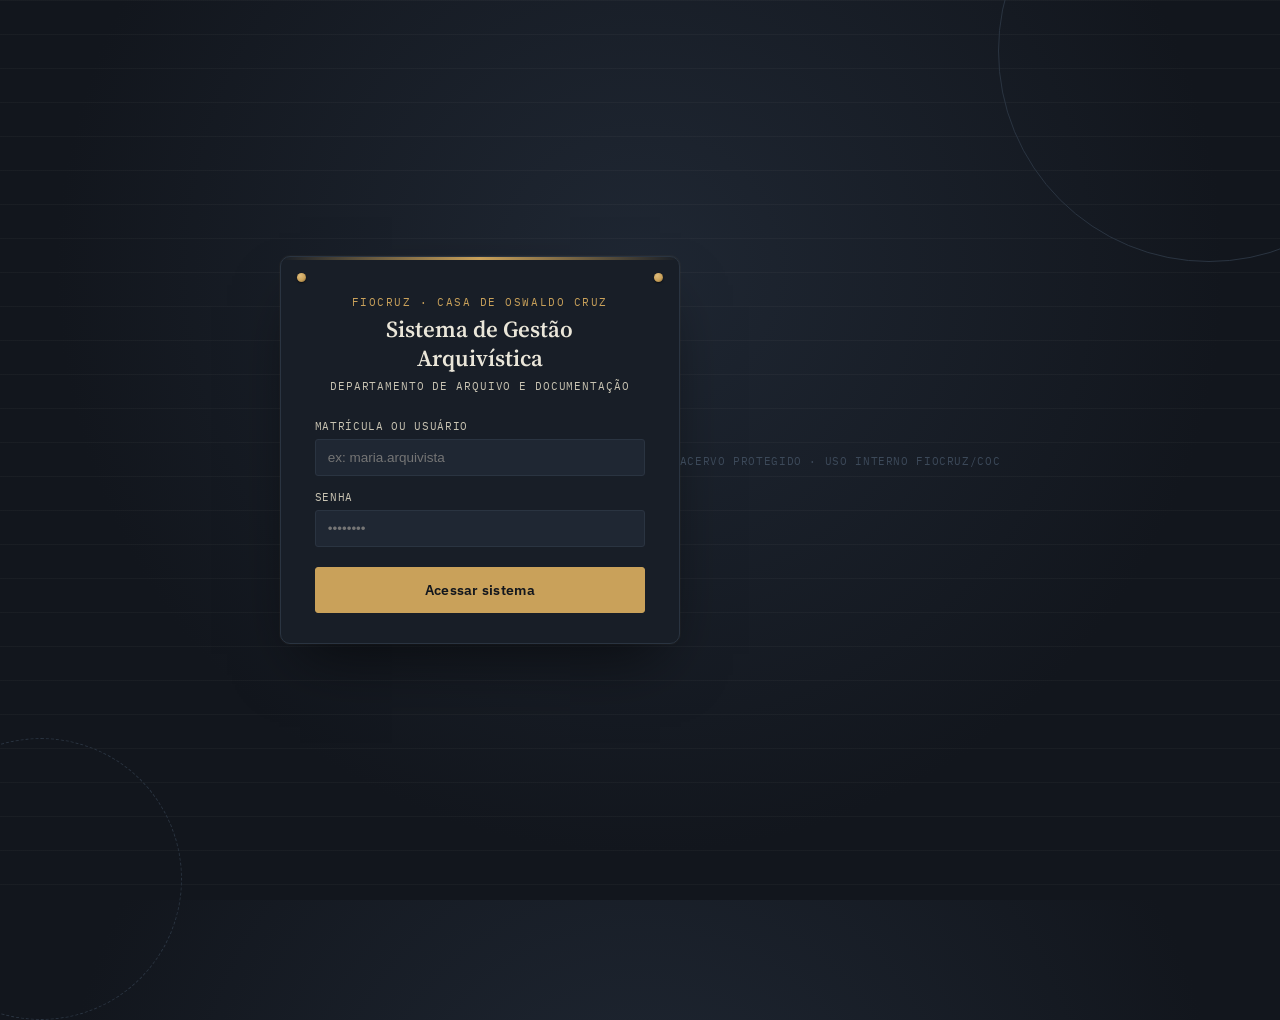
==== login.html @ bd521ef2 "Add files via upload" ====
<!DOCTYPE html>
<html lang="pt-BR">
<head>
    <meta charset="UTF-8">
    <meta name="viewport" content="width=device-width, initial-scale=1.0">
    <title>Login — SGA Fiocruz/COC</title>
    <link rel="preconnect" href="https://fonts.googleapis.com">
    <link href="https://fonts.googleapis.com/css2?family=IBM+Plex+Sans:wght@400;500;600&family=IBM+Plex+Mono:wght@400;500;600&family=Source+Serif+4:wght@600;700&display=swap" rel="stylesheet">
    <link rel="stylesheet" href="style.css">
</head>
<body class="login-page">

  <div class="ledger-bg" aria-hidden="true"></div>

  <div class="login-card">
    <div class="rivet rivet-tl"></div>
    <div class="rivet rivet-tr"></div>

    <p class="eyebrow" style="text-align:center;">Fiocruz · Casa de Oswaldo Cruz</p>
    <h1 class="login-title">Sistema de Gestão<br>Arquivística</h1>
    <p class="login-sub">Departamento de Arquivo e Documentação</p>

    <form id="loginForm">
      <div class="field">
        <label>Matrícula ou usuário</label>
        <input type="text" id="usuario" placeholder="ex: maria.arquivista" required autocomplete="username">
      </div>
      <div class="field">
        <label>Senha</label>
        <input type="password" id="senha" placeholder="••••••••" required autocomplete="current-password">
      </div>

      <button type="submit" class="btn primary login-submit" id="btnEntrar">
        <span>Acessar sistema</span>
      </button>
    </form>

    <div id="errorMsg" class="error-msg"></div>

    <!-- selo que "carimba" a tela ao autenticar com sucesso -->
    <div class="stamp-seal" id="stampSeal" aria-hidden="true">
      <div class="stamp-seal-ring">
        <span>ACESSO</span>
        <span class="stamp-seal-center">✓</span>
        <span>CONCEDIDO</span>
      </div>
    </div>
  </div>

  <p class="login-footnote">Acervo protegido · uso interno Fiocruz/COC</p>

  <script src="config.js"></script>
  <script src="script.js"></script>
</body>
</html>
---- style.css ----
/* ==========================================================================
   STYLE.CSS - ARQUIVÍSTICO COMPLETO COM LOGIN INCLUSO
   ========================================================================== */
:root{
  --ink-950:#12161d;
  --ink-900:#181e27;
  --ink-800:#1f2733;
  --ink-700:#2a3441;
  --ink-600:#3c4959;
  --paper:#eae6d9;
  --paper-dim:#c9c4b3;
  --brass:#c9a15a;
  --brass-bright:#e0bd7c;
  --sage:#7f9d78;
  --amber:#cf9a4c;
  --rust:#b8563f;
  --rust-bright:#d97757;
  font-size:16px;
}
*{box-sizing:border-box; margin:0; padding:0;}
body{
  background:var(--ink-950);
  color:var(--paper);
  font-family:'IBM Plex Sans',sans-serif;
  min-height:100vh;
}
.mono{font-family:'IBM Plex Mono',monospace;}

/* Estilização da Tela de Login */
.login-page {
    display: flex;
    align-items: center;
    justify-content: center;
    background: radial-gradient(circle at center, var(--ink-900) 0%, var(--ink-950) 100%);
}
.login-box {
    background: var(--ink-900);
    border: 1px solid var(--ink-700);
    border-radius: 8px;
    width: 100%;
    max-width: 400px;
    padding: 40px 30px;
    box-shadow: 0 15px 35px rgba(0,0,0,0.5);
    text-align: center;
}
.login-box h1 {
    font-family: 'Source Serif 4', serif;
    font-size: 24px;
    color: var(--paper);
    margin-bottom: 25px;
}

/* Header */
.app-header{
  background:linear-gradient(180deg,var(--ink-900),var(--ink-950));
  border-bottom:1px solid var(--ink-700);
  padding:22px 28px 18px;
  position:relative;
  overflow:hidden;
}
.eyebrow{
  font-family:'IBM Plex Mono',monospace;
  font-size:11px;
  letter-spacing:.14em;
  text-transform:uppercase;
  color:var(--brass);
  margin:0 0 6px;
}
.app-title{
  font-family:'Source Serif 4',serif;
  font-size:26px;
  font-weight:600;
  color:var(--paper);
}
.app-sub{
  margin:4px 0 0;
  font-size:13px;
  color:var(--paper-dim);
  max-width:640px;
  line-height:1.5;
}
.header-actions{
  display:flex; gap:10px; margin-top:16px; flex-wrap:wrap;
}
.user-session {
    display: flex;
    align-items: center;
    gap: 15px;
}

/* Componentes de Botão */
.btn{
  font-family:'IBM Plex Sans',sans-serif;
  font-size:13px;
  font-weight:500;
  padding:9px 16px;
  border-radius:3px;
  border:1px solid var(--ink-600);
  background:var(--ink-800);
  color:var(--paper);
  cursor:pointer;
  transition:all .15s ease;
  display:inline-flex; align-items:center; gap:7px;
}
.btn:hover{border-color:var(--brass); color:var(--brass-bright);}
.btn.primary{
  background:var(--brass); border-color:var(--brass); color:var(--ink-950); font-weight:600;
}
.btn.primary:hover{background:var(--brass-bright); border-color:var(--brass-bright); color:var(--ink-950);}
.btn.ghost{background:transparent;}
input[type=file]{display:none;}

/* Abas */
.tabs{
  display:flex; gap:2px; padding:0 28px; background:var(--ink-900);
  border-bottom:1px solid var(--ink-700); overflow-x:auto;
}
.tab{
  padding:13px 18px; font-size:13px; font-weight:500; color:var(--paper-dim);
  cursor:pointer; border-bottom:2px solid transparent; white-space:nowrap;
  font-family:'IBM Plex Mono',monospace; letter-spacing:.02em;
}
.tab.active{color:var(--brass-bright); border-bottom-color:var(--brass);}
.tab:hover:not(.active){color:var(--paper);}

.content{padding:24px 28px 60px; max-width:1280px; margin:0 auto;}
.view{display:none;}
.view.active{display:block;}

/* Toolbar de Filtros */
.toolbar{display:flex; gap:10px; margin-bottom:18px; flex-wrap:wrap; align-items:center;}
.search-box{ flex:1; min-width:220px; position:relative; }
.search-box input{
  width:100%; padding:10px 14px 10px 36px; background:var(--ink-800); border:1px solid var(--ink-700);
  border-radius:3px; color:var(--paper); font-size:13px;
}
.search-box input:focus{outline:none; border-color:var(--brass);}
.search-box .icon{position:absolute; left:12px; top:50%; transform:translateY(-50%); color:var(--paper-dim); font-size:14px;}
select.filter{
  padding:10px 12px; background:var(--ink-800); border:1px solid var(--ink-700); border-radius:3px;
  color:var(--paper); font-size:13px;
}

/* Cards e Tabelas */
.card{ background:var(--ink-900); border:1px solid var(--ink-700); border-radius:6px; overflow:hidden; }
.table-card { overflow-x: auto; }
table{width:100%; border-collapse:collapse; font-size:13px;}
thead th{
  text-align:left; padding:10px 14px; font-family:'IBM Plex Mono',monospace; font-size:10.5px;
  letter-spacing:.08em; text-transform:uppercase; color:var(--paper-dim); border-bottom:1px solid var(--ink-700);
  background:var(--ink-800); position:sticky; top:0;
}
tbody tr{border-bottom:1px solid var(--ink-800); cursor:pointer; transition:background .1s;}
tbody tr:hover{background:var(--ink-800);}
tbody td{padding:11px 14px; vertical-align:top;}

.codigo-chip{
  font-family:'IBM Plex Mono',monospace; font-size:12px; background:var(--ink-700); color:var(--brass-bright);
  padding:3px 8px; border-radius:3px; display:inline-block;
}
.empty-state{padding:60px 20px; text-align:center; color:var(--paper-dim);}
.empty-state .big{font-size:15px; color:var(--paper); margin-bottom:6px; font-family:'Source Serif 4',serif;}

/* Carimbos e Badges de Status */
.stamp{
  display:inline-flex; align-items:center; gap:6px;
  font-family:'IBM Plex Mono',monospace; font-size:10.5px; letter-spacing:.05em; text-transform:uppercase;
  padding:4px 9px; border-radius:2px; border:1.5px solid; font-weight:600;
}
.stamp.permanente{color:var(--sage); border-color:var(--sage); background:rgba(127,157,120,.08);}
.stamp.eliminacao{color:var(--rust-bright); border-color:var(--rust-bright); background:rgba(217,119,87,.08);}
.stamp.vencido{color:var(--rust-bright); border-color:var(--rust-bright); background:rgba(217,119,87,.15);}
.stamp.avencer{color:var(--amber); border-color:var(--amber); background:rgba(207,154,76,.1);}
.stamp.ok{color:var(--paper-dim); border-color:var(--ink-600); background:transparent;}

/* Modais e Formulários */
.overlay{
  position:fixed; inset:0; background:rgba(10,12,16,.7); display:none; align-items:flex-start;
  justify-content:center; z-index:50; padding:40px 20px; overflow-y:auto;
}
.overlay.active{display:flex;}
.modal{ background:var(--ink-900); border:1px solid var(--ink-700); border-radius:8px; width:100%; max-width:640px; padding:26px 28px 28px; }
.modal h2{font-family:'Source Serif 4',serif; margin:0 0 4px; font-size:19px;}
.modal .modal-sub{color:var(--paper-dim); font-size:12.5px; margin:0 0 20px;}
.field{margin-bottom:14px; position:relative;}
.field label{ display:block; font-size:11px; font-family:'IBM Plex Mono',monospace; letter-spacing:.06em; text-transform:uppercase; color:var(--paper-dim); margin-bottom:6px; }
.field input, .field select, .field textarea{ width:100%; padding:10px 12px; background:var(--ink-800); border:1px solid var(--ink-700); border-radius:3px; color:var(--paper); font-size:13.5px; }
.field input:focus, .field select:focus, .field textarea:focus{outline:none; border-color:var(--brass);}
.field-row{display:grid; grid-template-columns:1fr 1fr; gap:12px;}

.autocomplete-list{
  position:absolute; top:100%; left:0; right:0; background:var(--ink-800); border:1px solid var(--brass);
  border-top:none; max-height:220px; overflow-y:auto; z-index:10; border-radius:0 0 3px 3px;
}
.autocomplete-list div{padding:9px 12px; font-size:12.5px; cursor:pointer; border-bottom:1px solid var(--ink-700);}
.autocomplete-list div:hover{background:var(--ink-700);}
.autocomplete-list .ac-code{color:var(--brass-bright); font-family:'IBM Plex Mono',monospace; margin-right:8px;}

.ttd-preview{ background:var(--ink-800); border:1px solid var(--ink-700); border-left:3px solid var(--brass); border-radius:3px; padding:14px 16px; margin:6px 0 18px; font-size:12.5px; line-height:1.7; }
.ttd-preview .row{display:flex; justify-content:space-between; gap:12px;}
.ttd-preview .lbl{color:var(--paper-dim);}
.ttd-preview .val{text-align:right; font-weight:500;}
.modal-actions{display:flex; justify-content:space-between; gap:10px; margin-top:22px;}

/* Painel Dashboard */
.stat-grid{display:grid; grid-template-columns:repeat(auto-fit,minmax(180px,1fr)); gap:14px; margin-bottom:26px;}
.stat-card{ background:var(--ink-900); border:1px solid var(--ink-700); border-radius:6px; padding:18px 18px 16px; }
.stat-card .num{font-family:'Source Serif 4',serif; font-size:32px; font-weight:600; margin:0 0 2px;}
.stat-card .lbl{font-size:11.5px; color:var(--paper-dim); font-family:'IBM Plex Mono',monospace; letter-spacing:.04em;}
.stat-card.sage .num{color:var(--sage);}
.stat-card.amber .num{color:var(--amber);}
.stat-card.rust .num{color:var(--rust-bright);}

.section-title{font-family:'Source Serif 4',serif; font-size:16px; margin:0 0 12px; color:var(--paper);}

/* Árvore TTD */
.ttd-group{margin-bottom:2px;}
.ttd-head{ padding:9px 14px; cursor:pointer; background:var(--ink-800); border-bottom:1px solid var(--ink-700); display:flex; gap:10px; align-items:baseline; }
.ttd-head:hover{background:var(--ink-700);}
.ttd-head .code{font-family:'IBM Plex Mono',monospace; color:var(--brass-bright); font-size:12px; min-width:70px;}
.ttd-children{display:none;}
.ttd-children.open{display:block;}
.ttd-item{ padding:10px 14px 10px 30px; border-bottom:1px solid var(--ink-800); display:grid; grid-template-columns:90px 1fr auto; gap:12px; align-items:start; cursor:pointer; }
.ttd-item:hover{background:var(--ink-800);}
.ttd-item .code{font-family:'IBM Plex Mono',monospace; color:var(--brass-bright); font-size:12px;}
.ttd-item .desc{font-size:12.5px;}
.ttd-item .dest{font-size:11px; white-space:nowrap;}

.toast{ position:fixed; bottom:24px; left:50%; transform:translateX(-50%) translateY(20px); opacity:0; background:var(--ink-800); border:1px solid var(--brass); color:var(--paper); padding:12px 20px; border-radius:4px; font-size:13px; transition:all .25s ease; z-index:100; pointer-events:none; }
.toast.show{opacity:1; transform:translateX(-50%) translateY(0);}
.hint{font-size:11.5px; color:var(--paper-dim); margin-top:4px;}

::-webkit-scrollbar{width:9px; height:9px;}
::-webkit-scrollbar-track{background:var(--ink-900);}
::-webkit-scrollbar-thumb{background:var(--ink-600); border-radius:4px;}

@media(max-width:640px){
  .field-row{grid-template-columns:1fr;}
  .app-header,.content{padding-left:16px; padding-right:16px;}
  .ttd-item{grid-template-columns:1fr;}
}
/* ==========================================================================
   LOGIN — redesenho (selo de arquivo + papel pautado)
   ========================================================================== */
.login-page{
  display:flex; align-items:center; justify-content:center;
  min-height:100vh; position:relative; overflow:hidden;
  background:radial-gradient(circle at 50% 30%, var(--ink-800) 0%, var(--ink-950) 65%);
  padding:24px;
}
.ledger-bg{
  position:absolute; inset:0; pointer-events:none;
  background-image:
    repeating-linear-gradient(to bottom, rgba(234,230,217,0.035) 0, rgba(234,230,217,0.035) 1px, transparent 1px, transparent 34px);
}
.ledger-bg::before, .ledger-bg::after{
  content:""; position:absolute; border-radius:50%;
}
.ledger-bg::before{
  width:420px; height:420px; top:-160px; right:-140px;
  border:1px solid var(--ink-700);
}
.ledger-bg::after{
  width:280px; height:280px; bottom:-120px; left:-100px;
  border:1px dashed var(--ink-700);
}

.login-card{
  position:relative; z-index:2;
  background:var(--ink-900);
  border:1px solid var(--ink-700);
  border-radius:10px;
  width:100%; max-width:400px;
  padding:38px 34px 30px;
  box-shadow:0 30px 60px -20px rgba(0,0,0,.6), 0 0 0 1px rgba(201,161,90,0.04);
  text-align:center;
  overflow:hidden;
}
.login-card::before{
  content:"";
  position:absolute; top:0; left:0; right:0; height:3px;
  background:linear-gradient(90deg, transparent, var(--brass), transparent);
}
.rivet{
  position:absolute; width:9px; height:9px; border-radius:50%;
  background:radial-gradient(circle at 35% 30%, var(--brass-bright), var(--brass) 55%, #7a5c2c 100%);
  box-shadow:0 1px 2px rgba(0,0,0,.5);
}
.rivet-tl{ top:16px; left:16px; }
.rivet-tr{ top:16px; right:16px; }

.login-title{
  font-family:'Source Serif 4',serif;
  font-size:23px; font-weight:600; line-height:1.25;
  color:var(--paper); margin:2px 0 6px;
}
.login-sub{
  font-family:'IBM Plex Mono',monospace; font-size:11px; letter-spacing:.08em;
  text-transform:uppercase; color:var(--paper-dim); margin-bottom:26px;
}
.login-page .field{ text-align:left; }
.login-submit{
  width:100%; justify-content:center; padding:13px; margin-top:6px;
  font-size:13.5px; letter-spacing:.02em;
}
.login-submit:disabled{ opacity:.6; cursor:wait; }
.login-footnote{
  position:relative; z-index:2; margin-top:22px;
  font-family:'IBM Plex Mono',monospace; font-size:10.5px; letter-spacing:.06em;
  color:var(--ink-600); text-transform:uppercase;
}

/* selo / carimbo de acesso concedido */
.stamp-seal{
  position:absolute; top:50%; left:50%; z-index:10;
  width:168px; height:168px; margin:-84px 0 0 -84px;
  display:flex; align-items:center; justify-content:center;
  pointer-events:none; opacity:0;
  transform:rotate(-22deg) scale(.35);
}
.stamp-seal.stamped{
  animation:stampSlam .6s cubic-bezier(.2,1.4,.4,1) forwards;
}
.stamp-seal-ring{
  width:100%; height:100%; border-radius:50%;
  border:3px solid var(--rust-bright);
  display:flex; flex-direction:column; align-items:center; justify-content:center;
  gap:2px;
  color:var(--rust-bright);
  font-family:'IBM Plex Mono',monospace; font-size:11px; font-weight:700;
  letter-spacing:.14em;
  background:rgba(216,119,87,0.08);
}
.stamp-seal-center{ font-size:26px; line-height:1; margin:2px 0; }
@keyframes stampSlam{
  0%{ opacity:0; transform:rotate(-22deg) scale(.3); }
  55%{ opacity:1; transform:rotate(-12deg) scale(1.08); }
  75%{ transform:rotate(-14deg) scale(.96); }
  100%{ opacity:1; transform:rotate(-13deg) scale(1); }
}

@media(max-width:480px){
  .login-card{ padding:30px 22px 26px; }
}
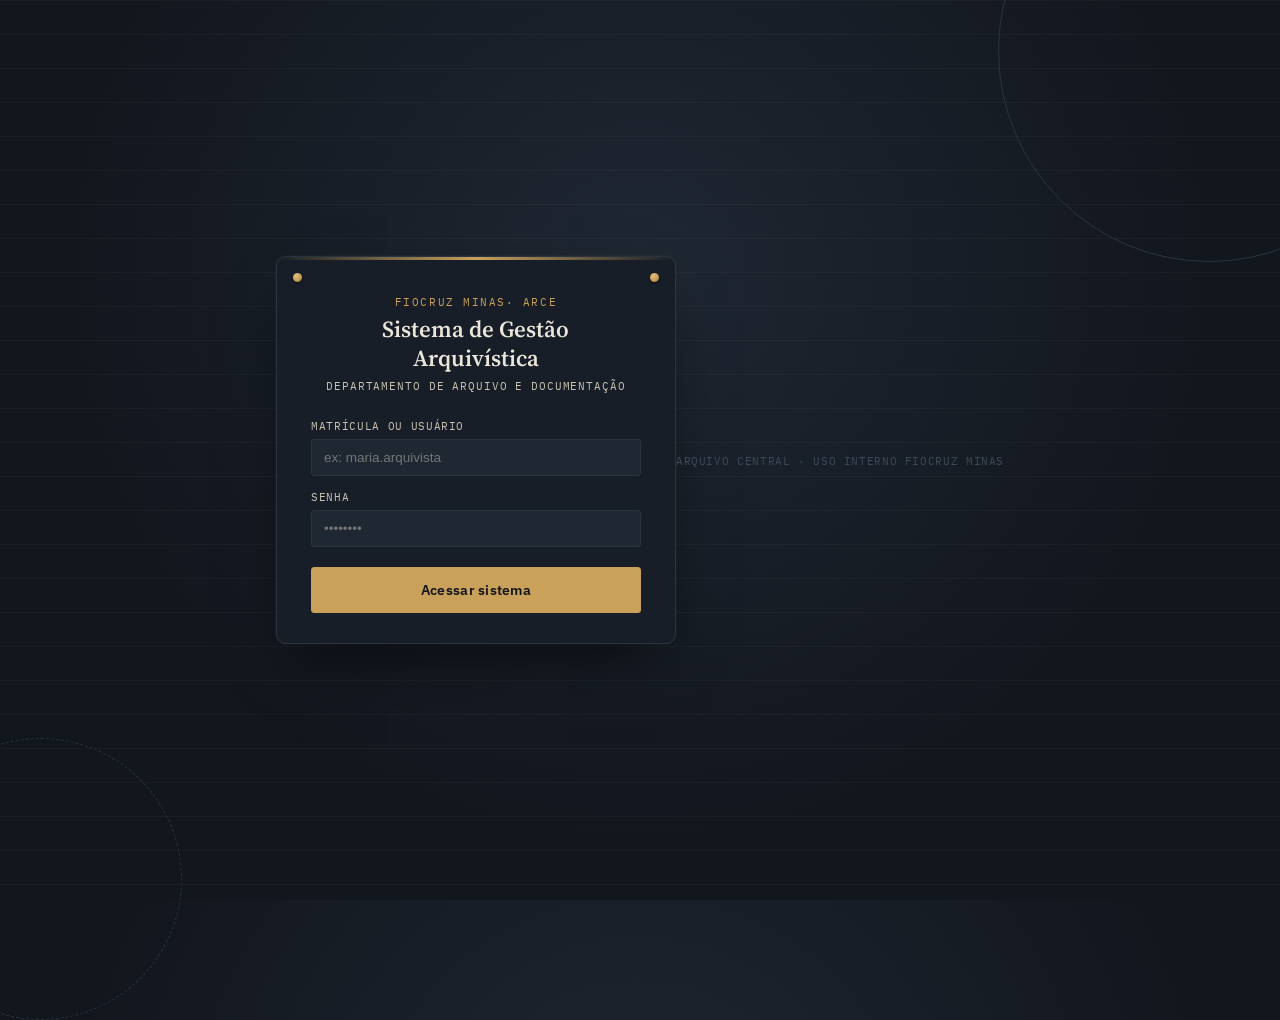
==== commit 3f90b25d: "Update login.html" ====
--- a/login.html
+++ b/login.html
@@ -3,7 +3,7 @@
 <head>
     <meta charset="UTF-8">
     <meta name="viewport" content="width=device-width, initial-scale=1.0">
-    <title>Login — SGA Fiocruz/COC</title>
+    <title>Login — SGA Fiocruz/MG</title>
     <link rel="preconnect" href="https://fonts.googleapis.com">
     <link href="https://fonts.googleapis.com/css2?family=IBM+Plex+Sans:wght@400;500;600&family=IBM+Plex+Mono:wght@400;500;600&family=Source+Serif+4:wght@600;700&display=swap" rel="stylesheet">
     <link rel="stylesheet" href="style.css">
@@ -16,7 +16,7 @@
     <div class="rivet rivet-tl"></div>
     <div class="rivet rivet-tr"></div>
 
-    <p class="eyebrow" style="text-align:center;">Fiocruz · Casa de Oswaldo Cruz</p>
+    <p class="eyebrow" style="text-align:center;">Fiocruz Minas· ARCE</p>
     <h1 class="login-title">Sistema de Gestão<br>Arquivística</h1>
     <p class="login-sub">Departamento de Arquivo e Documentação</p>
 
@@ -47,7 +47,7 @@
     </div>
   </div>
 
-  <p class="login-footnote">Acervo protegido · uso interno Fiocruz/COC</p>
+  <p class="login-footnote">Arquivo Central · uso interno Fiocruz Minas</p>
 
   <script src="config.js"></script>
   <script src="script.js"></script>
--- a/style.css
+++ b/style.css
@@ -123,7 +123,7 @@
 .tab.active{color:var(--brass-bright); border-bottom-color:var(--brass);}
 .tab:hover:not(.active){color:var(--paper);}
 
-.content{padding:24px 28px 60px; max-width:1280px; margin:0 auto;}
+.content{padding:24px 28px 60px; max-width:1680px; margin:0 auto;}
 .view{display:none;}
 .view.active{display:block;}
 
@@ -153,6 +153,8 @@
 tbody tr{border-bottom:1px solid var(--ink-800); cursor:pointer; transition:background .1s;}
 tbody tr:hover{background:var(--ink-800);}
 tbody td{padding:11px 14px; vertical-align:top;}
+.table-card thead th{padding:9px 11px; font-size:10px;}
+.table-card tbody td{padding:9px 11px; font-size:12.5px;}
 
 .codigo-chip{
   font-family:'IBM Plex Mono',monospace; font-size:12px; background:var(--ink-700); color:var(--brass-bright);
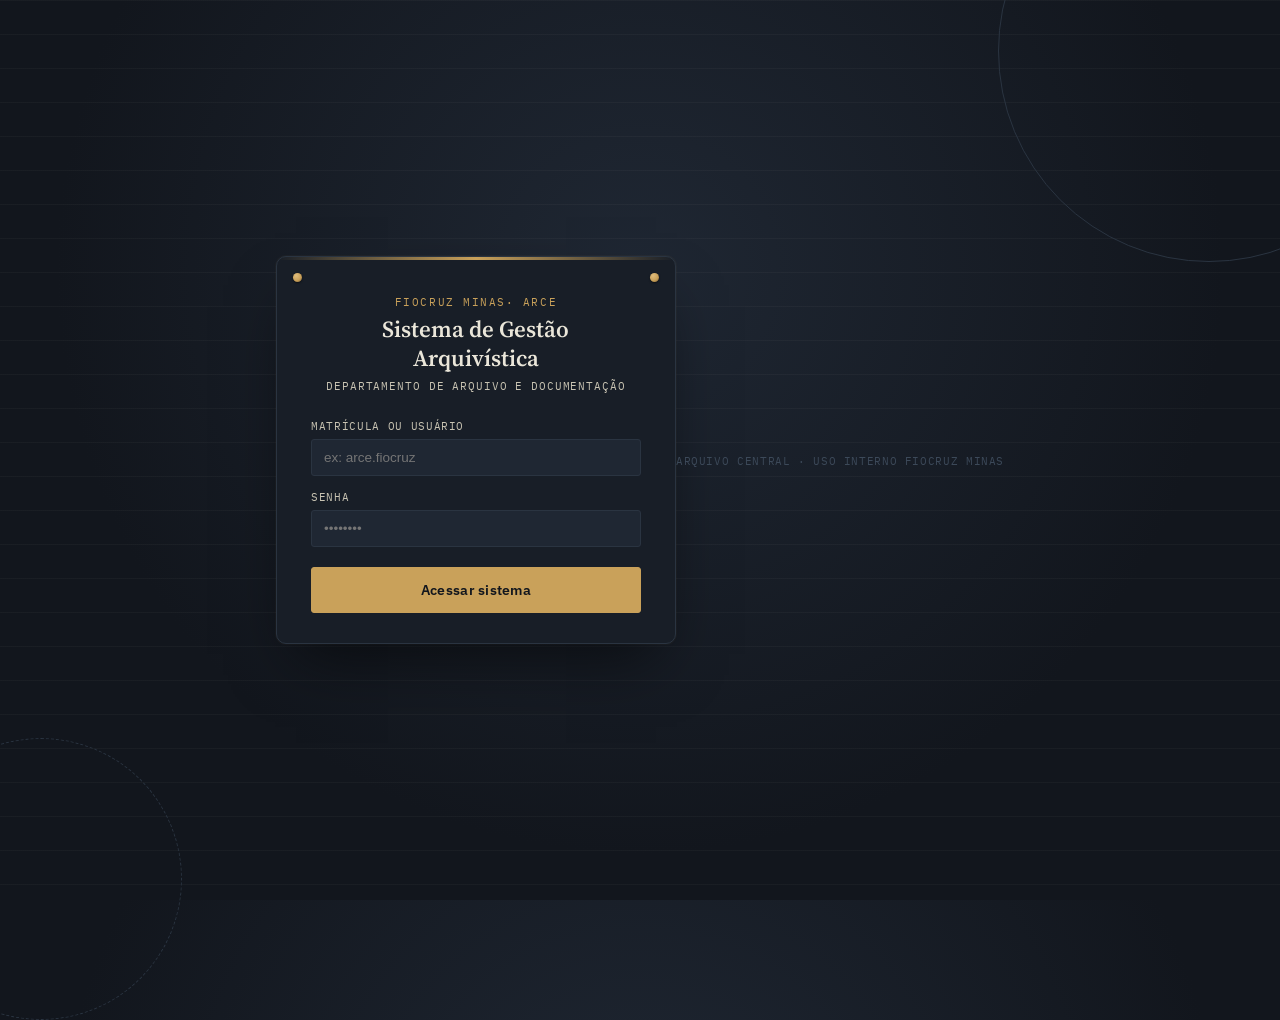
==== commit ccdc487b: "Update login.html" ====
--- a/login.html
+++ b/login.html
@@ -23,7 +23,7 @@
     <form id="loginForm">
       <div class="field">
         <label>Matrícula ou usuário</label>
-        <input type="text" id="usuario" placeholder="ex: maria.arquivista" required autocomplete="username">
+        <input type="text" id="usuario" placeholder="ex: arce.fiocruz" required autocomplete="username">
       </div>
       <div class="field">
         <label>Senha</label>
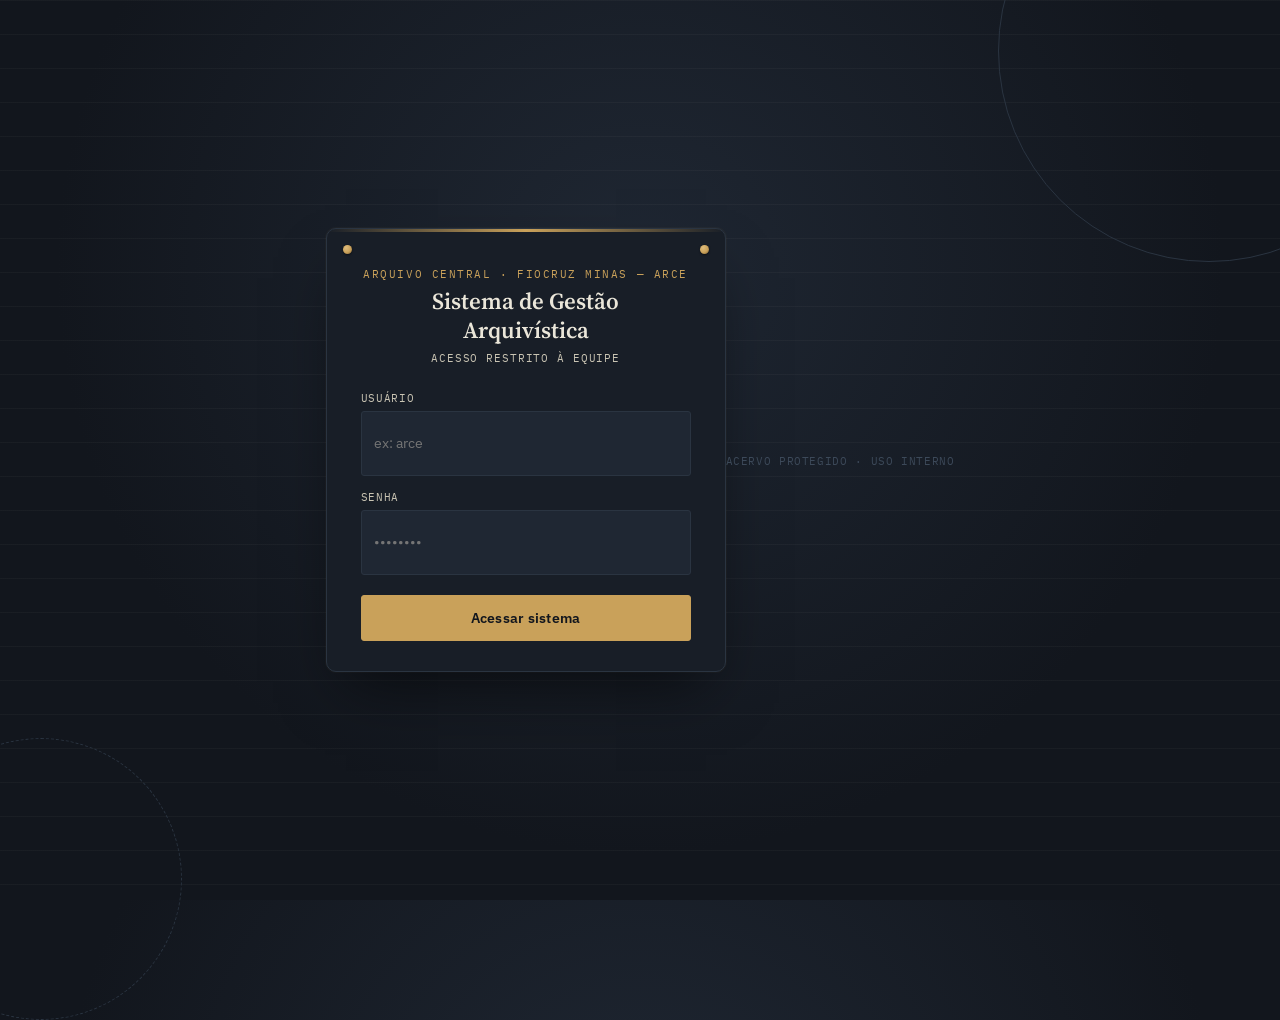
==== commit b7465b05: "Update login.html" ====
--- a/login.html
+++ b/login.html
@@ -3,7 +3,7 @@
 <head>
     <meta charset="UTF-8">
     <meta name="viewport" content="width=device-width, initial-scale=1.0">
-    <title>Login — SGA Fiocruz/MG</title>
+    <title>Login — SGA</title>
     <link rel="preconnect" href="https://fonts.googleapis.com">
     <link href="https://fonts.googleapis.com/css2?family=IBM+Plex+Sans:wght@400;500;600&family=IBM+Plex+Mono:wght@400;500;600&family=Source+Serif+4:wght@600;700&display=swap" rel="stylesheet">
     <link rel="stylesheet" href="style.css">
@@ -16,22 +16,44 @@
     <div class="rivet rivet-tl"></div>
     <div class="rivet rivet-tr"></div>
 
-    <p class="eyebrow" style="text-align:center;">Fiocruz Minas· ARCE</p>
+    <p class="eyebrow" style="text-align:center;">Arquivo Central · Fiocruz Minas — ARCE</p>
     <h1 class="login-title">Sistema de Gestão<br>Arquivística</h1>
-    <p class="login-sub">Departamento de Arquivo e Documentação</p>
+    <p class="login-sub">Acesso restrito à equipe</p>
 
+    <!-- LOGIN NORMAL -->
     <form id="loginForm">
       <div class="field">
-        <label>Matrícula ou usuário</label>
-        <input type="text" id="usuario" placeholder="ex: arce.fiocruz" required autocomplete="username">
+        <label>Usuário</label>
+        <input type="text" id="usuario" placeholder="ex: arce" required autocomplete="username">
       </div>
       <div class="field">
         <label>Senha</label>
         <input type="password" id="senha" placeholder="••••••••" required autocomplete="current-password">
       </div>
-
       <button type="submit" class="btn primary login-submit" id="btnEntrar">
         <span>Acessar sistema</span>
+      </button>
+    </form>
+
+    <!-- PRIMEIRO ACESSO: CRIAR SENHA -->
+    <form id="primeiroAcessoForm" style="display:none;">
+      <p class="login-sub" style="margin-bottom:14px; text-align:left;">
+        Olá, <strong id="paUsuarioLabel" style="color:var(--brass-bright);"></strong> — este é seu primeiro acesso.
+        Crie uma senha para continuar.
+      </p>
+      <div class="field">
+        <label>Nova senha (mín. 6 caracteres)</label>
+        <input type="password" id="paNovaSenha" placeholder="••••••••" required autocomplete="new-password" minlength="6">
+      </div>
+      <div class="field">
+        <label>Confirmar senha</label>
+        <input type="password" id="paConfirmarSenha" placeholder="••••••••" required autocomplete="new-password" minlength="6">
+      </div>
+      <button type="submit" class="btn primary login-submit" id="btnDefinirSenha">
+        <span>Criar senha e entrar</span>
+      </button>
+      <button type="button" class="btn ghost login-submit" id="btnVoltarLogin" style="margin-top:8px;">
+        <span>Voltar</span>
       </button>
     </form>
 
@@ -47,7 +69,7 @@
     </div>
   </div>
 
-  <p class="login-footnote">Arquivo Central · uso interno Fiocruz Minas</p>
+  <p class="login-footnote">Acervo protegido · uso interno</p>
 
   <script src="config.js"></script>
   <script src="script.js"></script>
--- a/style.css
+++ b/style.css
@@ -181,12 +181,13 @@
   justify-content:center; z-index:50; padding:40px 20px; overflow-y:auto;
 }
 .overlay.active{display:flex;}
-.modal{ background:var(--ink-900); border:1px solid var(--ink-700); border-radius:8px; width:100%; max-width:640px; padding:26px 28px 28px; }
+.modal{ background:var(--ink-900); border:1px solid var(--ink-700); border-radius:8px; width:100%; max-width:780px; padding:26px 28px 28px; }
 .modal h2{font-family:'Source Serif 4',serif; margin:0 0 4px; font-size:19px;}
 .modal .modal-sub{color:var(--paper-dim); font-size:12.5px; margin:0 0 20px;}
 .field{margin-bottom:14px; position:relative;}
 .field label{ display:block; font-size:11px; font-family:'IBM Plex Mono',monospace; letter-spacing:.06em; text-transform:uppercase; color:var(--paper-dim); margin-bottom:6px; }
-.field input, .field select, .field textarea{ width:100%; padding:10px 12px; background:var(--ink-800); border:1px solid var(--ink-700); border-radius:3px; color:var(--paper); font-size:13.5px; }
+.field input, .field select, .field textarea{ width:100%; padding:10px 12px; background:var(--ink-800); border:1px solid var(--ink-700); border-radius:3px; color:var(--paper); font-size:13.5px; font-family: 'IBM Plex Sans', sans-serif; resize: vertical; min-height: 65px;}
+.field textarea:focus { outline: none; border-color: var(--brass); }
 .field input:focus, .field select:focus, .field textarea:focus{outline:none; border-color:var(--brass);}
 .field-row{display:grid; grid-template-columns:1fr 1fr; gap:12px;}
 
